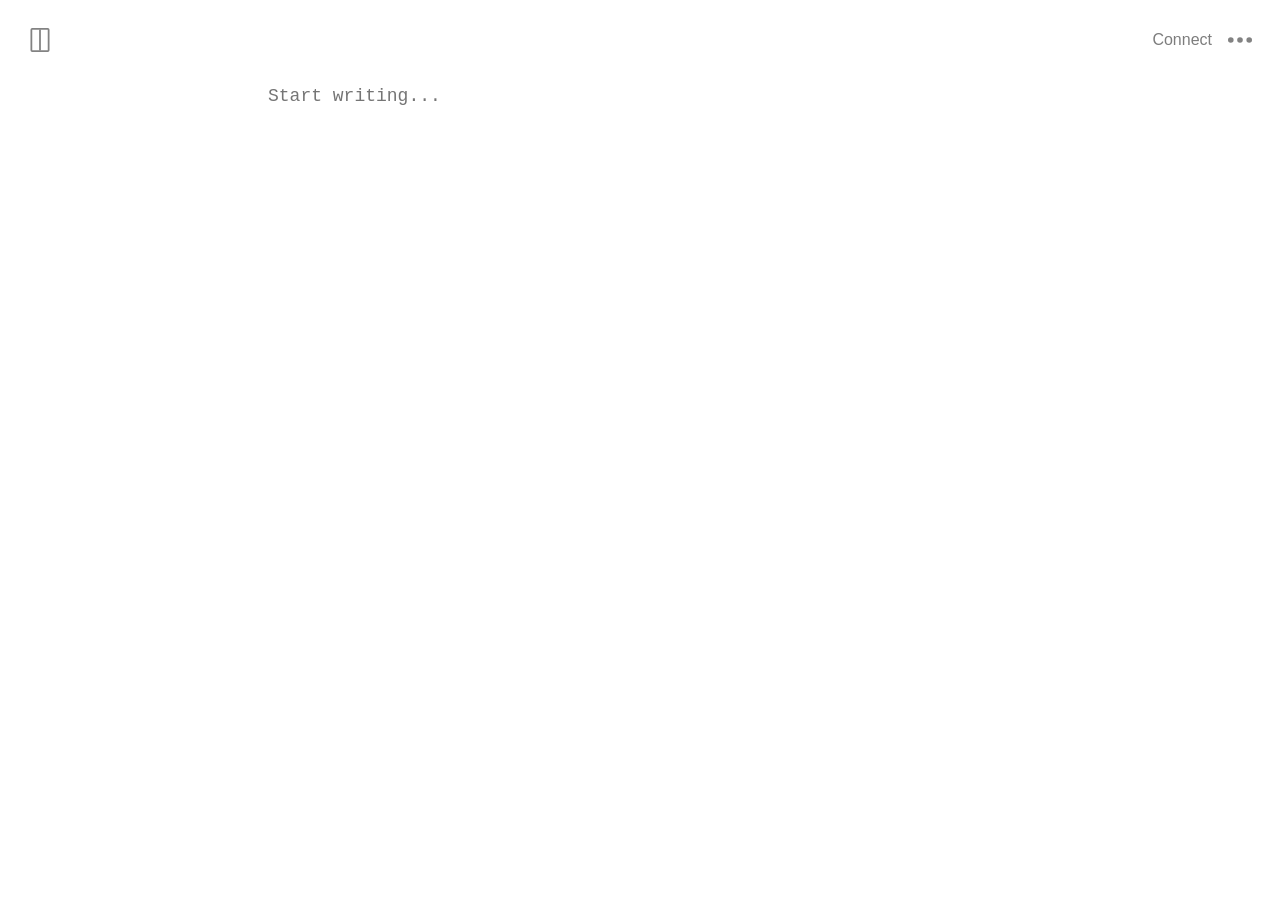
==== public/index.html @ 6c556a87 "firebase" ====
<!DOCTYPE html>
<html lang="en">
  <head>
    <meta charset="UTF-8" />
    <meta name="viewport" content="width=device-width, initial-scale=1.0" />
    <title>Stenopad</title>
    <style>
      @import url("https://fonts.googleapis.com/css2?family=Urbanist:ital,wght@0,100..900;1,100..900&display=swap");
    </style>
    <link rel="stylesheet" href="style.css" />
  </head>
  <body>
    <div class="page">
      <div class="header">
        <div class="logo-container header-item">
          <button class="logo-button button hover-button">
            <img
              src="./assets/stenopad_logo.svg"
              class="s_icon"
              id="logo"
              alt=""
            />
          </button>
          <div class="logo-menu menu urbanist-font relative hidden">
            <p class="menu-item menu-title">HEL/HROE</p>
            <p class="menu-item menu-text bottom-border">
              Stenopad is a simple writing app featuring stenography. It's
              always accessible in your browser.
              <br />
              <br />
              Your writing and dictionaries remains private and is stored only
              on your local device. Remember to save it elsewhere once you're
              finished.
            </p>
            <button
              class="menu-item menu-button button hover-button buy-stenokeyboard flex"
            >
              <span>
                <a href="https://www.stenokeyboards.com/" target="_blank"
                  >Buy a steno keyboard</a
                >
              </span>
              <span class="ml-auto"
                ><img
                  class="s_icon"
                  src="./assets/sk_logo.svg"
                  alt="StenoKeyboards"
              /></span>
            </button>
          </div>
        </div>
        <button
          id="connect-button"
          class="button hover-button header-item ml-auto gray"
        >
          Connect
        </button>
        <div class="three-dots-container header-item urbanist-font relative">
          <button class="three-dots-button button hover-button">
            <img
              src="./assets/three_dots.svg"
              class="s_icon"
              id="three-dots"
              alt=""
            />
          </button>
          <div class="menu three-dots-menu hidden">
            <p class="menu-item menu-title">Settings</p>
            <button
              id="toggle-dark-mode"
              class="button hover-button menu-button"
            >
              Toggle Dark Mode
            </button>
            <div class="select-dictionary-container none">
              <input
                type="file"
                id="dictionary-input"
                multiple
                accept=".json"
                style="display: none"
              />
              <button
                id="select-dictionaries-button"
                class="button hover-button menu-button"
              >
                Select Dictionaries
              </button>
            </div>
          </div>
        </div>
      </div>
      <div id="content">
        <textarea id="main-textarea" placeholder="Start writing..."></textarea>
      </div>
    </div>
    <script src="scripts/page/script.js"></script>
    <script type="module" src="scripts/steno/stenopad.js"></script>
  </body>
</html>
---- public/style.css ----
body,
html {
  margin: 0;
  padding: 0;
  font-family: Arial, sans-serif;
  overflow: hidden;
  cursor: text;
}
*,
*::before,
*::after {
  box-sizing: border-box;
  border-width: 0;
  border-style: solid;
  border-color: #e0e1e5;
}
a {
  text-decoration: none;
  color: black;
}
p {
  margin: 0px;
}
button {
  font-family: inherit;
  font-feature-settings: inherit;
  font-variation-settings: inherit;
  font-size: 100%;
  font-weight: inherit;
  line-height: inherit;
  letter-spacing: inherit;
  color: inherit;
  margin: 0;
  padding: 0;
  cursor: pointer;
  background: transparent;
  border-style: none;
}
.page {
  margin: 0;
  padding: 0;
  height: 100vh;
  display: flex;
  flex-direction: column;
}
.urbanist-font {
  font-family: "Urbanist", sans-serif;
  font-optical-sizing: auto;
  font-weight: normal;
  font-style: normal;
}
.bottom-border {
  padding-bottom: 0.75rem;
  border-bottom-width: 1px;
}
.flex {
  display: flex;
}
.ml-auto {
  margin-left: auto;
}
.relative {
  position: relative;
}
.hidden {
  opacity: 0;
}
.visible {
  opacity: 1;
}
.none {
  display: none;
}
.ml-auto {
  margin-left: auto;
}
.gray {
  color: rgb(125, 125, 125);
}

/* header */
.header {
  position: absolute;
  pointer-events: none;
  width: 100%;
  background: transparent;
  color: black;
  top: 0;
  display: flex;
  padding: 20px;
}
.header-item {
  pointer-events: auto;
}
.button {
  padding: 0.5rem;
  border-radius: 0.5rem;
  transition-property: color, background-color, border-color,
    text-decoration-color, fill, stroke;
  transition-timing-function: cubic-bezier(0.4, 0, 0.2, 1);
  transition-duration: 0.15s;
}
.hover-button:hover {
  background: auto;
  background-color: rgb(240, 240, 240);
}
.s_icon {
  width: 1.5rem;
  display: block;
}
/* logo menu in the header */
.menu {
  cursor: default;
  position: absolute;
  width: 230px;
  padding: 1rem 0.5rem;

  transition-property: opacity;
  transition-timing-function: cubic-bezier(0.4, 0, 0.2, 1);
  transition-duration: 0.3s;

  background-color: white;
  border-style: solid;
  border-color: rgb(224 225 229);
  border-width: 1px;
  border-radius: 0.5rem;

  font-size: 0.9rem;
  line-height: 1.5rem;
}
.menu-item {
  margin: auto 0.5rem;
}
.menu-title {
  color: rgb(133, 133, 133);
  margin-bottom: 0.5rem;
}
.menu-button {
  margin: 0;
  text-align: left;
  width: 100%;
}
/* three dots */
.three-dots-menu {
  right: 0;
}

/* text area */
#content {
  flex: 1;
  padding: 0px;
  box-sizing: border-box;
}
#main-textarea {
  background-color: white;
  cursor: text;
  width: 100%;
  height: 100vh;
  resize: none;
  padding: calc(1em + 68px) max(-372px + 50vw, 1em) 5em;
  box-sizing: border-box;
  font-size: 18px;
  line-height: 120%;
  outline: none;
  border: none;
  user-select: auto;
  scroll-padding-bottom: 0px;
}

/* Responsive adjustments */
/* small screen */
@media (max-width: 600px) {
  /* #main-textarea {
    padding-left: 20px;
    padding-right: 20px;
  } */
}
/* big screen */
@media (min-width: 1200px) {
  /* #main-textarea {
    padding-left: 30vw;
    padding-right: 30vw;
  } */
}

/* dark mode implementation */
.dark-mode #main-textarea,
.dark-mode .menu,
.dark-mode a,
.dark-mode span,
.dark-mode p {
  background-color: rgb(18, 18, 18);
  color: white;
  border-color: #404040;
}
.dark-mode button {
  transition: none;
}
.dark-mode .hover-button:hover {
  background-color: rgb(31, 31, 31);
}
.dark-mode .menu-title {
  color: rgb(133, 133, 133);
}
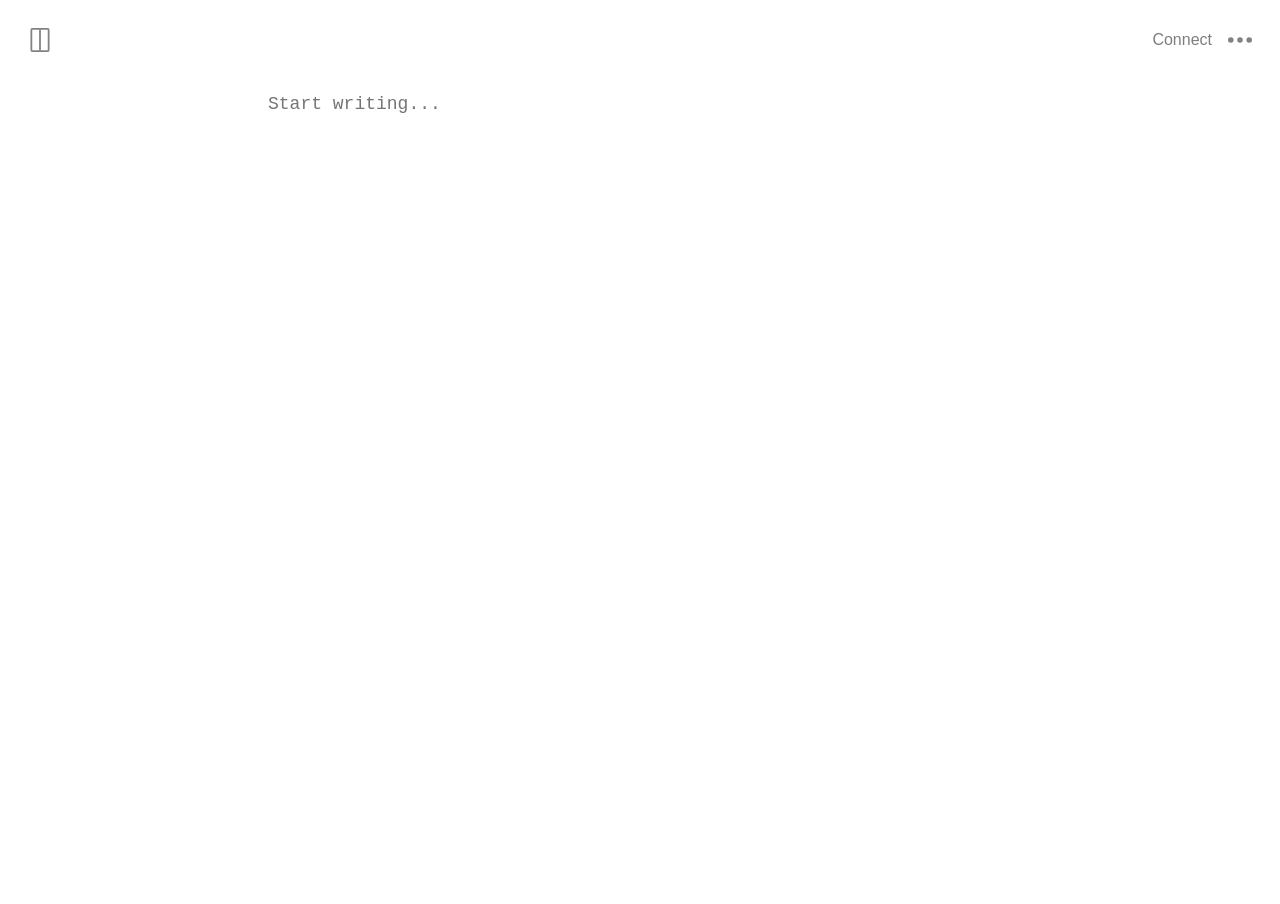
==== commit a09786bc: "fix qwerty default mode" ====
--- a/public/index.html
+++ b/public/index.html
@@ -70,7 +70,13 @@
               id="toggle-dark-mode"
               class="button hover-button menu-button"
             >
-              Toggle Dark Mode
+              Enable Dark Mode
+            </button>
+            <button
+              id="qwerty-steno-button"
+              class="button hover-button menu-button"
+            >
+              Disable Qwerty Steno
             </button>
             <div class="select-dictionary-container none">
               <input
@@ -94,7 +100,6 @@
         <textarea id="main-textarea" placeholder="Start writing..."></textarea>
       </div>
     </div>
-    <script src="scripts/page/script.js"></script>
     <script type="module" src="scripts/steno/stenopad.js"></script>
   </body>
 </html>
--- a/public/style.css
+++ b/public/style.css
@@ -64,9 +64,11 @@
 }
 .hidden {
   opacity: 0;
+  display: none;
 }
 .visible {
   opacity: 1;
+  display: block;
 }
 .none {
   display: none;
@@ -160,7 +162,7 @@
   padding: calc(1em + 68px) max(-372px + 50vw, 1em) 5em;
   box-sizing: border-box;
   font-size: 18px;
-  line-height: 120%;
+  line-height: 200%;
   outline: none;
   border: none;
   user-select: auto;
